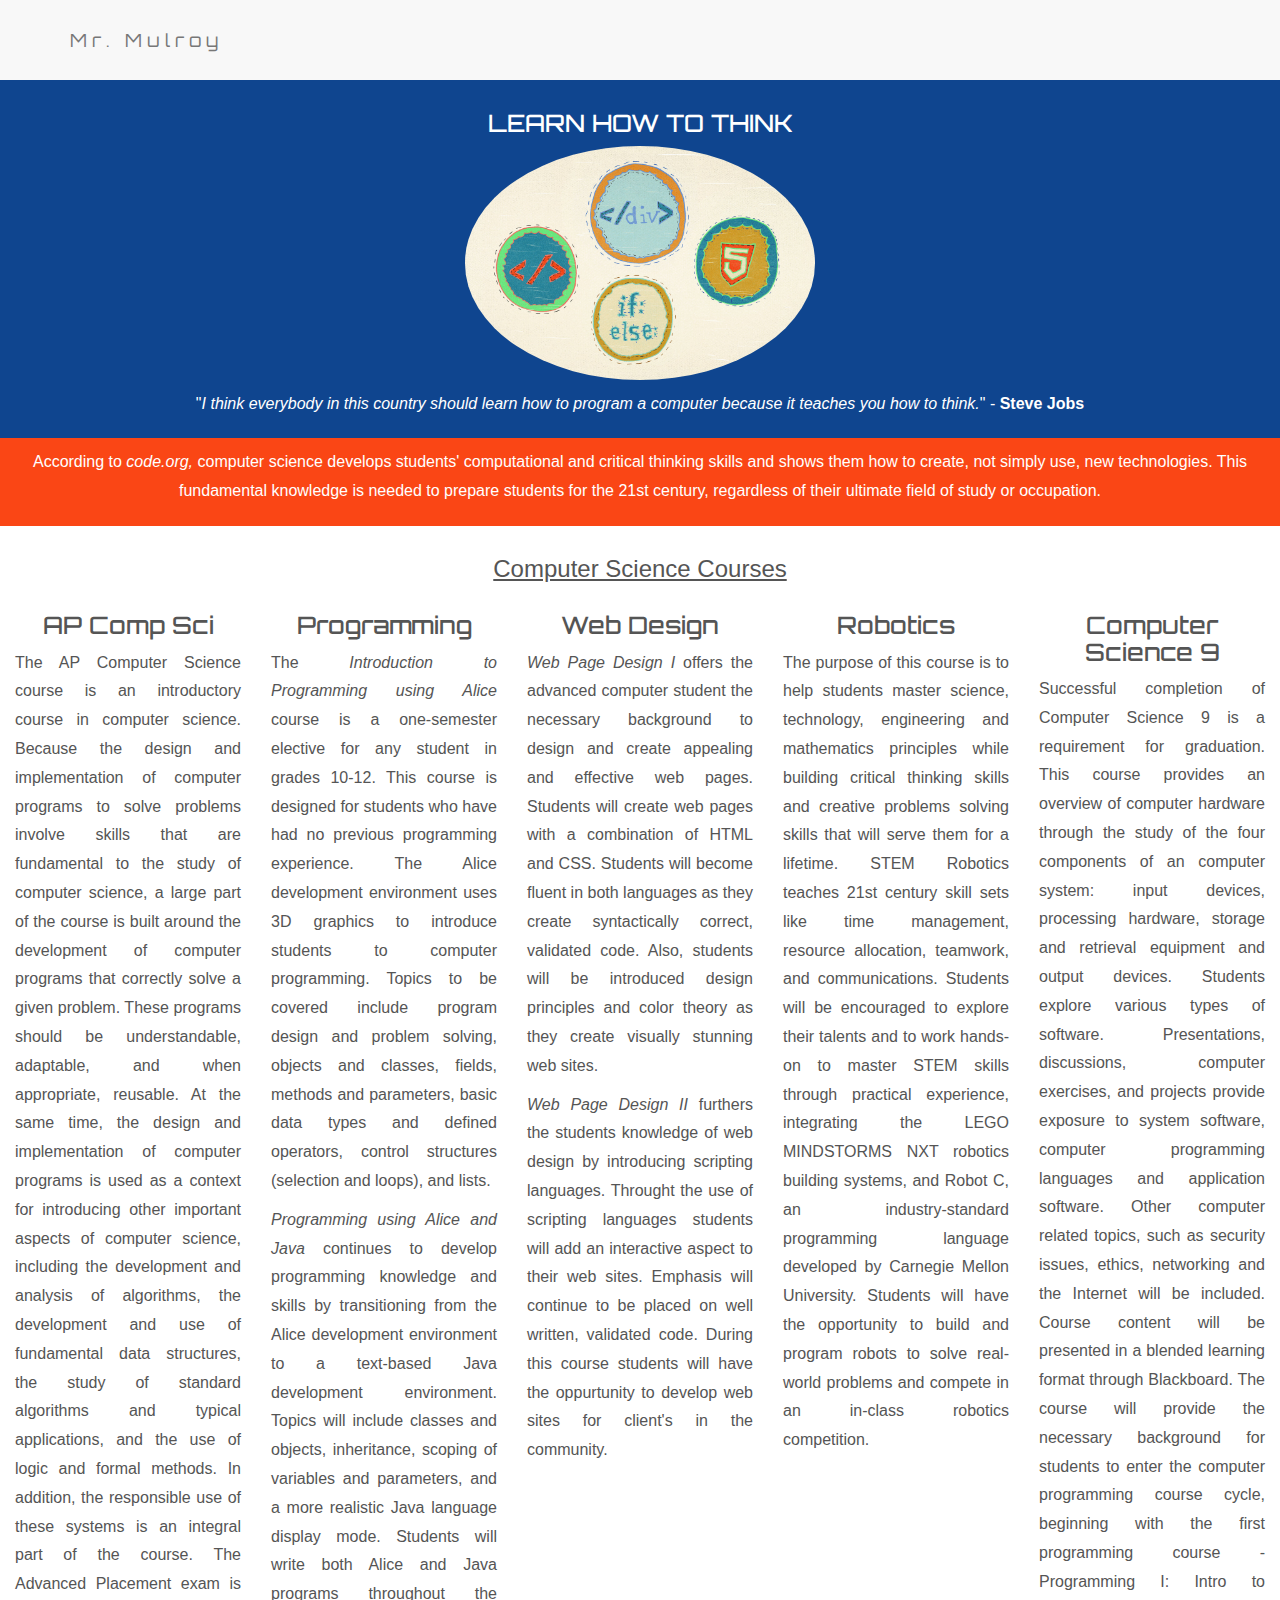
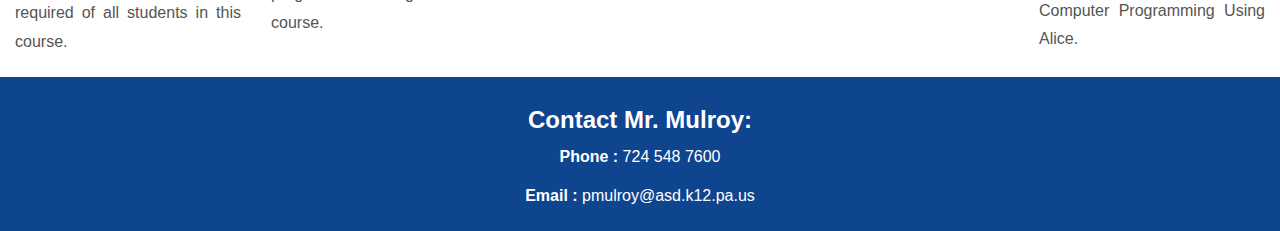
==== index.html @ 17ff0dbe "Update index.html" ====
<!DOCTYPE html>
<html lang="en">
<head>
  <title>Mr. Mulroy</title>
  <meta charset="utf-8">
  <meta name="viewport" content="width=device-width, initial-scale=1">
  <link rel="stylesheet" href="bootstrap.min.css">
  <link href="https://fonts.googleapis.com/css?family=Montserrat" rel="stylesheet">
  <script src="https://ajax.googleapis.com/ajax/libs/jquery/3.3.1/jquery.min.js"></script>
  <script src="https://maxcdn.bootstrapcdn.com/bootstrap/3.4.0/js/bootstrap.min.js"></script>
  <link href="https://fonts.googleapis.com/css?family=Orbitron|Ribeye+Marrow|Roboto" rel="stylesheet">
  <style>
  body {
    font-family: 20px Roboto, sans-serif;
    line-height: 1.8;
    color: #f5f6f7;
  }
  p {font-size: 16px;}
  .margin {margin-bottom: 10px;}
  .bg-1 { 
    background-color: #0f458f; /* blue */
    color: #ffffff;
  }
  .bg-2 { 
    background-color: #fa4615; /* orange */
    color: #ffffff;
  }
  .bg-3 { 
    background-color: #ffffff; /* White */
    color: #555555;
  }
  .bg-4 { 
    background-color: #0f458f; /* blue */
    color: #fff;
  }
  .container-fluid {
    padding-top: 10px;
    padding-bottom: 10px;
  }
  .navbar {
    padding-top: 15px;
    padding-bottom: 15px;
    border: 0;
    border-radius: 0;
    margin-bottom: 0;
    font-size: 12px;
    letter-spacing: 5px;
  }
  .navbar-nav  li a:hover {
    color: #1abc9c !important;
  }

 @media only screen and (min-width: 750px){
     #myNavbar{
         visibility: hidden;
     }       
 }

  </style>
</head>
<body>

<!-- Navbar -->
<nav class="navbar navbar-default">
  <div class="container">
    <div class="navbar-header">
      <button type="button" class="navbar-toggle" data-toggle="collapse" data-target="#myNavbar">
        <span class="icon-bar"></span>
        <span class="icon-bar"></span>
        <span class="icon-bar"></span>                        
      </button>
      <a class="navbar-brand" href="#" style = "font-family: Orbitron">Mr. Mulroy</a>
    </div>
    <div class="collapse navbar-collapse" id="myNavbar">
      <ul class="nav navbar-nav navbar-right">
        <li><a href="#apcs">AP CS</a></li>
        <li><a href="#programming">Programming</a></li>
        <li><a href="#web">Web Design</a></li>
        <li><a href="#robotics">Robotics</a></li>
        <li><a href="#cs9">CS9</a></li>
        <li><a href="#contact">Contact</a></li>
      </ul>
    </div>
  </div>
</nav>

<!-- First Container -->
<div class="container-fluid bg-1 text-center">
  <h3 style = "font-family: Orbitron">LEARN HOW TO THINK</h3>  
  <img src="images/code_badges.jpg" class="img-responsive img-circle margin" style="display:inline" alt="badge" width="350" height="350">
  
  <p>"<em>I think everybody in this country should learn how to program a computer because it teaches you how to think.</em>" - <strong>Steve Jobs</strong></p>
</div>

<!-- Second Container -->
<div class="container-fluid bg-2 text-center">
   <p>According to <em>code.org, </em>computer science develops students' computational and critical thinking skills and shows them how to create, not simply use, new technologies. This fundamental knowledge is needed to prepare students for the 21st century, regardless of their ultimate field of study or occupation.</p>
</div>

<!-- Third Container (Grid) -->
<div class="container-fluid bg-3 text-justify">    
  <h3 style = "text-decoration: underline; text-align: center">Computer Science Courses</h3>
  <div class="row">
    <div class="col-sm-2">
      <h3 style = "font-family: Orbitron; text-align: center" id = "apcs">AP Comp Sci</h3>
       <!-- <img src="images/apcs.jpg" class="img-responsive margin" style="width:100%" alt="Image">-->
        <p>The AP Computer Science course is an introductory course in computer science. Because the design and implementation of computer programs to solve problems involve skills that are fundamental to the study of computer science, a large part of the course is built around the development of computer programs that correctly solve a given problem. These programs should be understandable, adaptable, and when appropriate, reusable. At the same time, the design and implementation of computer programs is used as a context for introducing other important aspects of computer science, including the development and analysis of algorithms, the development and use of fundamental data structures, the study of standard algorithms and typical applications, and the use of logic and formal methods. In addition, the responsible use of these systems is an integral part of the course. The Advanced Placement exam is required of all students in this course. </p>
  
    </div>
    <div class="col-sm-2"> 
      <h3 style = "font-family: Orbitron; text-align: center" id = "programming">Programming</h3>
     <!-- <img src="images/alice.jpg" class="img-responsive margin" style="width:100%" alt="Image">-->
      <p>The <em>Introduction to Programming using Alice</em> course is a one-semester elective for any student in grades 10-12. This course is designed for students who have had no previous programming experience. The Alice development environment uses 3D graphics to introduce students to computer programming. Topics to be covered include program design and problem solving, objects and classes, fields, methods and parameters, basic data types and defined operators, control structures (selection and loops), and lists.</p>
		
      <p><em>Programming using Alice and Java</em> continues to develop programming knowledge and skills by transitioning from the Alice development environment to a text-based Java development environment. Topics will include classes and objects, inheritance, scoping of variables and parameters, and a more realistic Java language display mode. Students will write both Alice and Java programs throughout the course.</p> 
     
    </div>
    <div class="col-sm-2"> 
      <h3 style = "font-family: Orbitron; text-align: center" id = "web">Web Design</h3>
      <!--<img src="images/html5_logo.png" class="img-responsive margin" style="width:100%" alt="Image">-->
      <p><em>Web Page Design I</em> offers the advanced computer student the necessary background to design and create appealing and effective web pages. Students will create web pages with a combination of HTML and CSS. Students will become fluent in both languages as they create syntactically correct, validated code.  Also, students will be introduced design principles and color theory as they create visually stunning web sites.</p>
		
      <p><em>Web Page Design II</em> furthers the students knowledge of web design by introducing scripting languages. Throught the use of scripting languages students will add an interactive aspect to their web sites. Emphasis will continue to be placed on well written, validated code. During this course students will have the oppurtunity to develop web sites for client's in the community.</p>
      
    </div>
    <div class="col-sm-2"> 
      <h3 style = "font-family: Orbitron; text-align: center" id = "robotics">Robotics</h3>
      <!--<img src="images/robotc.png" class="img-responsive margin" style="width:100%" alt="Image">-->
      <p>The purpose of this course is to help students master science, technology, engineering and mathematics principles while building critical thinking skills and creative problems solving skills that will serve them for a lifetime. STEM Robotics teaches 21st century skill sets like time management, resource allocation, teamwork, and communications. Students will be encouraged to explore their talents and to work hands-on to master STEM skills through practical experience, integrating the LEGO MINDSTORMS NXT robotics building systems, and Robot C, an industry-standard programming language developed by Carnegie Mellon University. Students will have the opportunity to build and program robots to solve real-world problems and compete in an in-class robotics competition.</p>
      
    </div>  
    <div class="col-sm-2"> 
      <h3 style = "font-family: Orbitron; text-align: center" id = "cs9">Computer Science 9</h3>
      <!--<img src="images/cs.jpg" class="img-responsive margin" style="width:100%" alt="Image">-->
      <p>Successful completion of Computer Science 9 is a requirement for graduation. This course provides an overview of computer hardware through the study of the four components of an computer system: input devices, processing hardware, storage and retrieval equipment and output devices. Students explore various types of software. Presentations, discussions, computer exercises, and projects provide exposure to system software, computer programming languages and application software. Other computer related topics, such as security issues, ethics, networking and the Internet will be included. Course content will be presented in a blended learning format through Blackboard. The course will provide the necessary background for students to enter the computer programming course cycle, beginning with the first programming course - Programming I: Intro to Computer Programming Using Alice.</p>
      
    </div>
  </div>  
</div> 
<!-- Footer -->
<footer class="container-fluid bg-4 text-center">
    <h3 id = "contact"><strong>Contact Mr. Mulroy: </strong></h3>
    <p style = "color: white;"><strong>Phone :</strong> 724 548 7600</p>
    <p><strong>Email :</strong> <a href = "mailto:pmulroy@asd.k12.pa.us" style = "color: white;">pmulroy@asd.k12.pa.us</a></p>
</footer>

</body>
</html>
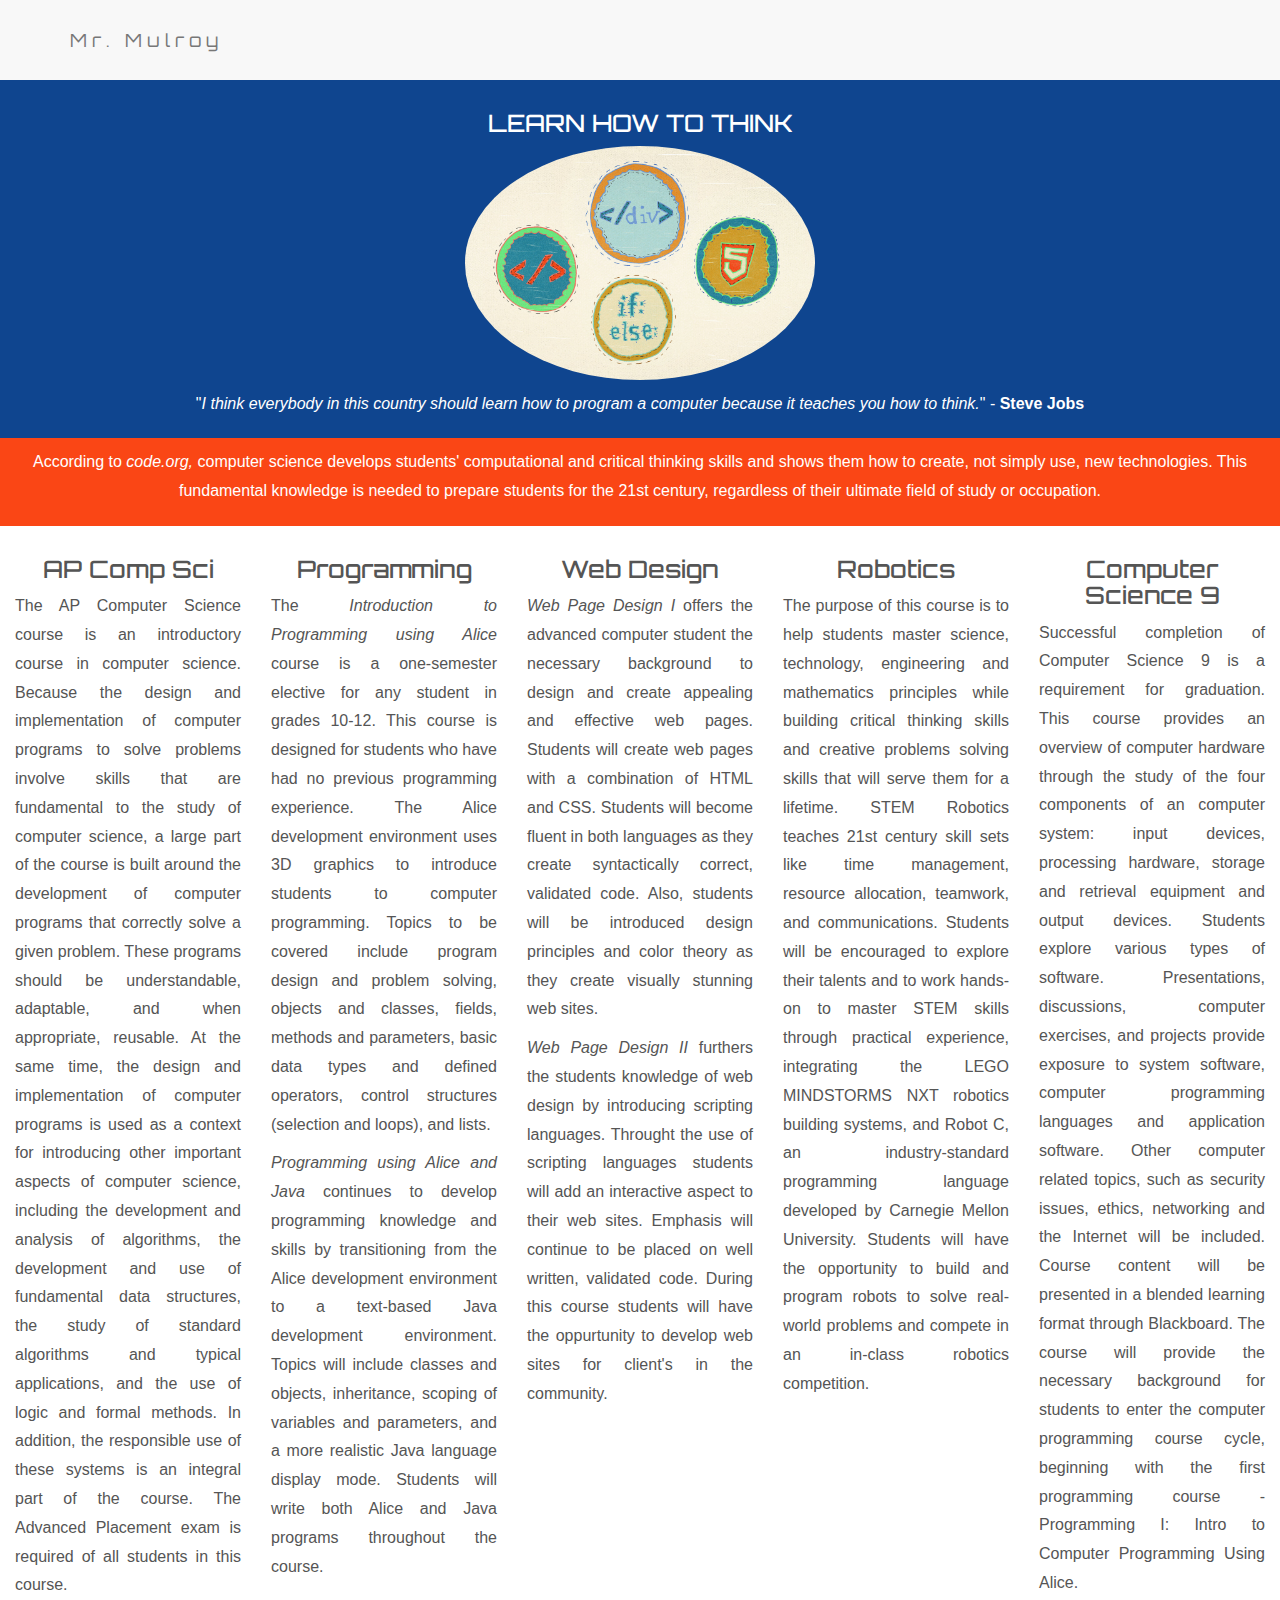
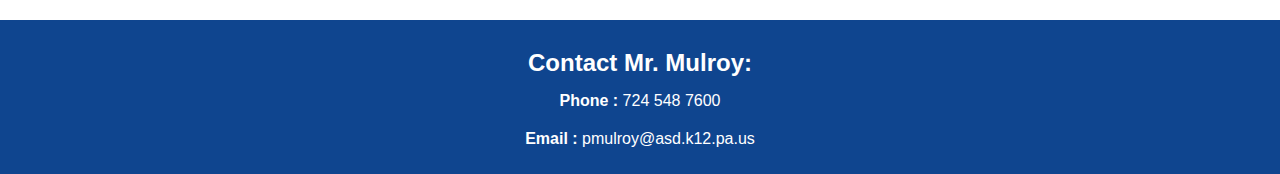
==== commit 9f0c19ca: "Update index.html" ====
--- a/index.html
+++ b/index.html
@@ -99,7 +99,6 @@
 
 <!-- Third Container (Grid) -->
 <div class="container-fluid bg-3 text-justify">    
-  <h3 style = "text-decoration: underline; text-align: center">Computer Science Courses</h3>
   <div class="row">
     <div class="col-sm-2">
       <h3 style = "font-family: Orbitron; text-align: center" id = "apcs">AP Comp Sci</h3>
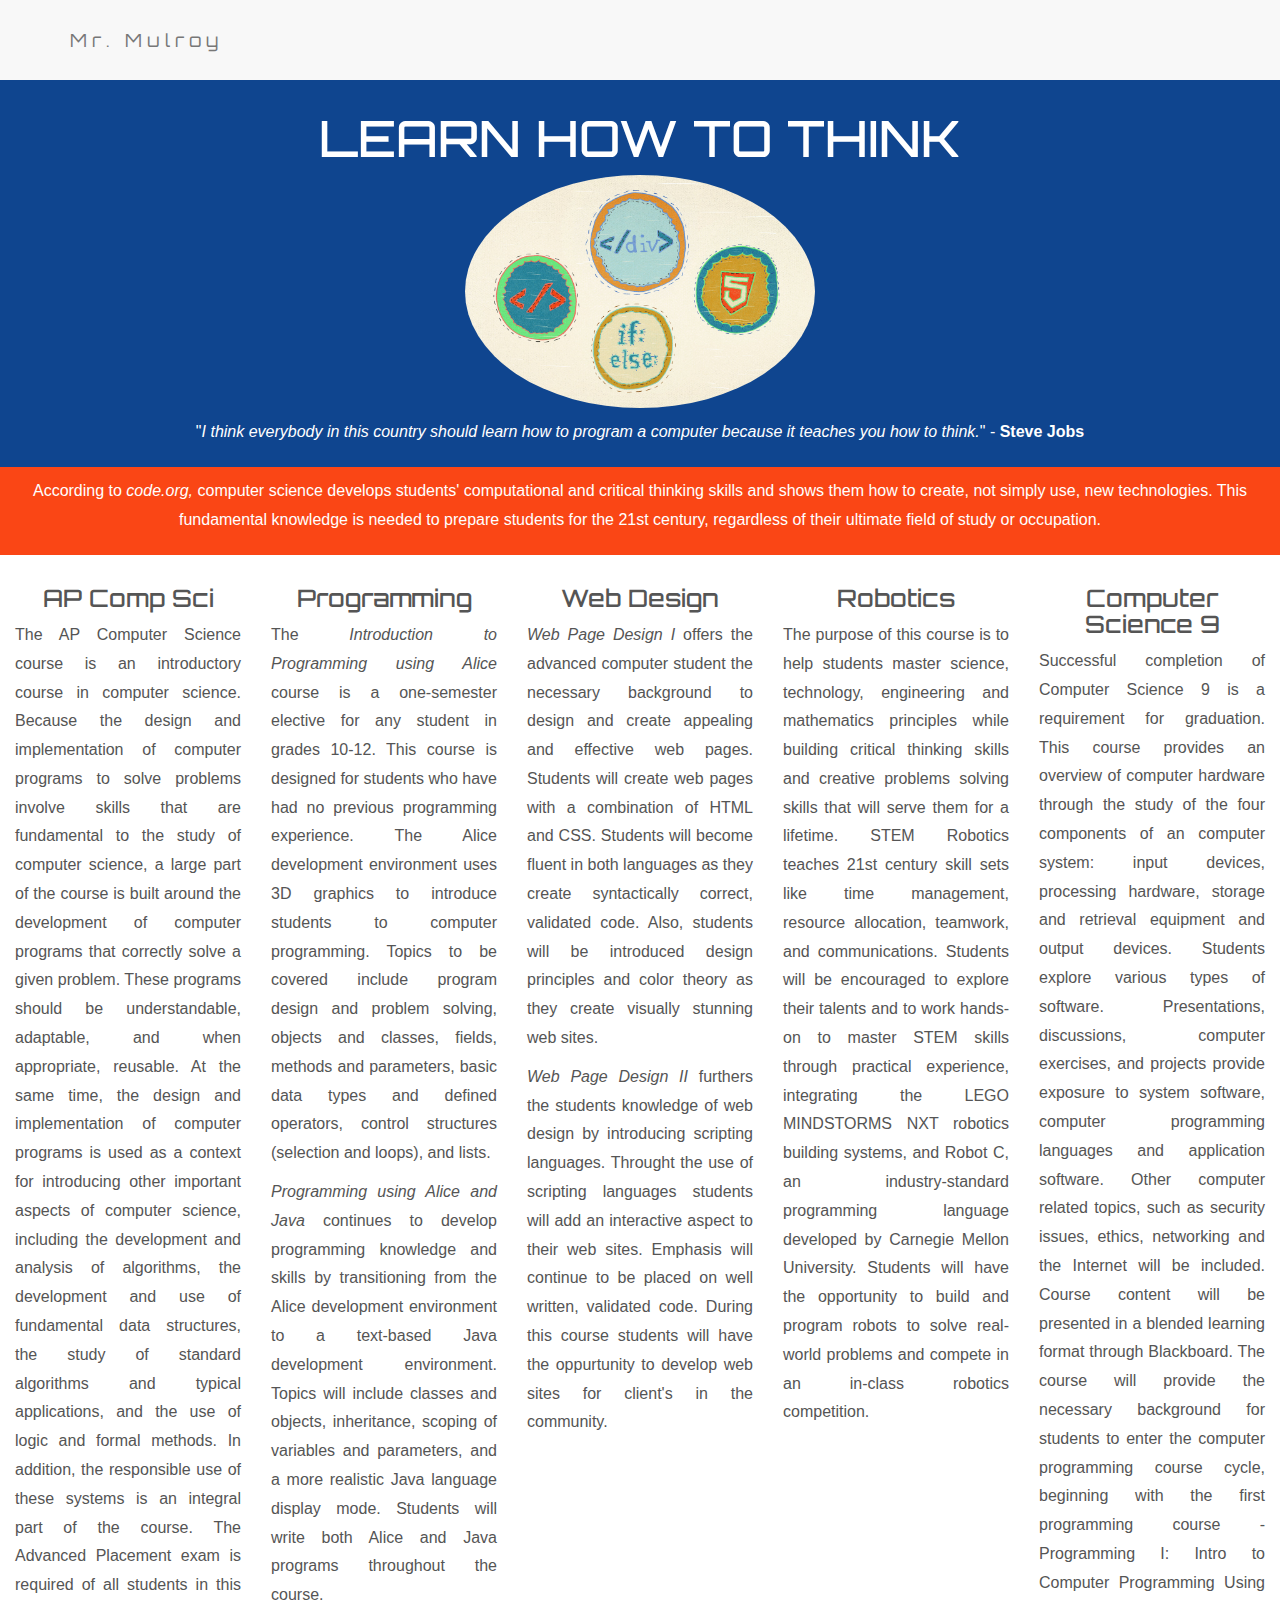
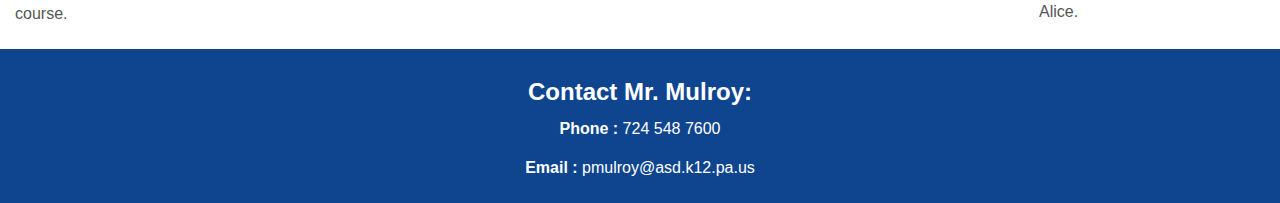
==== commit 4faa9490: "Update index.html" ====
--- a/index.html
+++ b/index.html
@@ -86,7 +86,7 @@
 
 <!-- First Container -->
 <div class="container-fluid bg-1 text-center">
-  <h3 style = "font-family: Orbitron">LEARN HOW TO THINK</h3>  
+  <h3 style = "font-family: Orbitron; font-size: 50px;">LEARN HOW TO THINK</h3>  
   <img src="images/code_badges.jpg" class="img-responsive img-circle margin" style="display:inline" alt="badge" width="350" height="350">
   
   <p>"<em>I think everybody in this country should learn how to program a computer because it teaches you how to think.</em>" - <strong>Steve Jobs</strong></p>
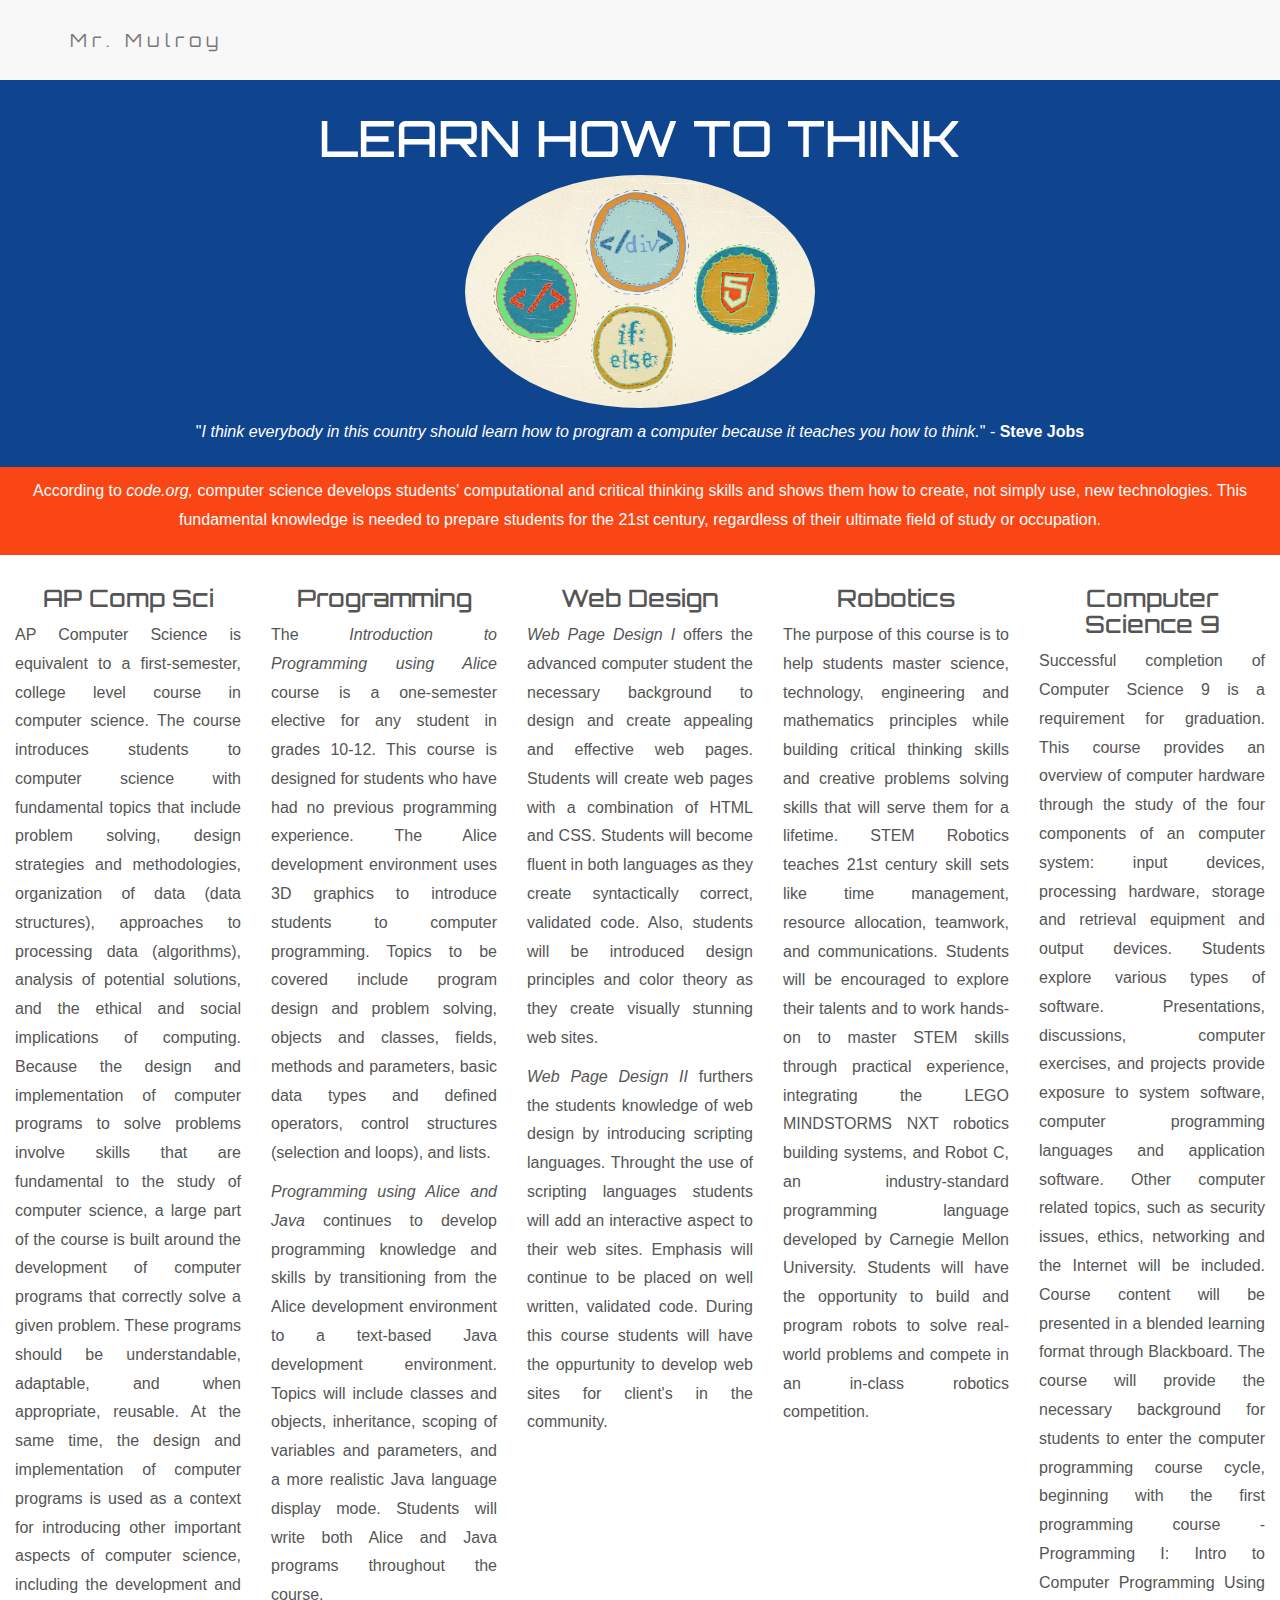
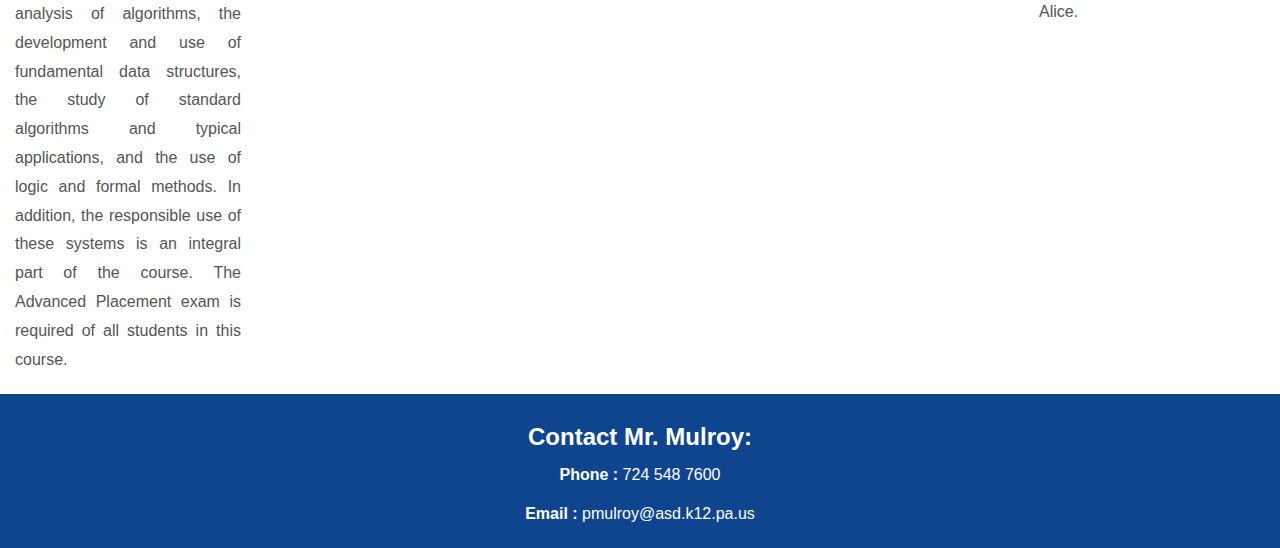
==== commit 5b876097: "Update index.html" ====
--- a/index.html
+++ b/index.html
@@ -53,7 +53,10 @@
  @media only screen and (min-width: 750px){
      #myNavbar{
          visibility: hidden;
-     }       
+     }     
+     .bigTitle {
+	 font-size: 50px;
+     }
  }
 
   </style>
@@ -86,7 +89,7 @@
 
 <!-- First Container -->
 <div class="container-fluid bg-1 text-center">
-  <h3 style = "font-family: Orbitron; font-size: 50px;">LEARN HOW TO THINK</h3>  
+  <h3 style = "font-family: Orbitron" class = "bigTitle">LEARN HOW TO THINK</h3>  
   <img src="images/code_badges.jpg" class="img-responsive img-circle margin" style="display:inline" alt="badge" width="350" height="350">
   
   <p>"<em>I think everybody in this country should learn how to program a computer because it teaches you how to think.</em>" - <strong>Steve Jobs</strong></p>
@@ -103,7 +106,7 @@
     <div class="col-sm-2">
       <h3 style = "font-family: Orbitron; text-align: center" id = "apcs">AP Comp Sci</h3>
        <!-- <img src="images/apcs.jpg" class="img-responsive margin" style="width:100%" alt="Image">-->
-        <p>The AP Computer Science course is an introductory course in computer science. Because the design and implementation of computer programs to solve problems involve skills that are fundamental to the study of computer science, a large part of the course is built around the development of computer programs that correctly solve a given problem. These programs should be understandable, adaptable, and when appropriate, reusable. At the same time, the design and implementation of computer programs is used as a context for introducing other important aspects of computer science, including the development and analysis of algorithms, the development and use of fundamental data structures, the study of standard algorithms and typical applications, and the use of logic and formal methods. In addition, the responsible use of these systems is an integral part of the course. The Advanced Placement exam is required of all students in this course. </p>
+        <p>AP Computer Science is equivalent to a first-semester, college level course in computer science. The course introduces students to computer science with fundamental topics that include problem solving, design strategies and methodologies, organization of data (data structures), approaches to processing data (algorithms), analysis of potential solutions, and the ethical and social implications of computing. Because the design and implementation of computer programs to solve problems involve skills that are fundamental to the study of computer science, a large part of the course is built around the development of computer programs that correctly solve a given problem. These programs should be understandable, adaptable, and when appropriate, reusable. At the same time, the design and implementation of computer programs is used as a context for introducing other important aspects of computer science, including the development and analysis of algorithms, the development and use of fundamental data structures, the study of standard algorithms and typical applications, and the use of logic and formal methods. In addition, the responsible use of these systems is an integral part of the course. The Advanced Placement exam is required of all students in this course. </p>
   
     </div>
     <div class="col-sm-2"> 
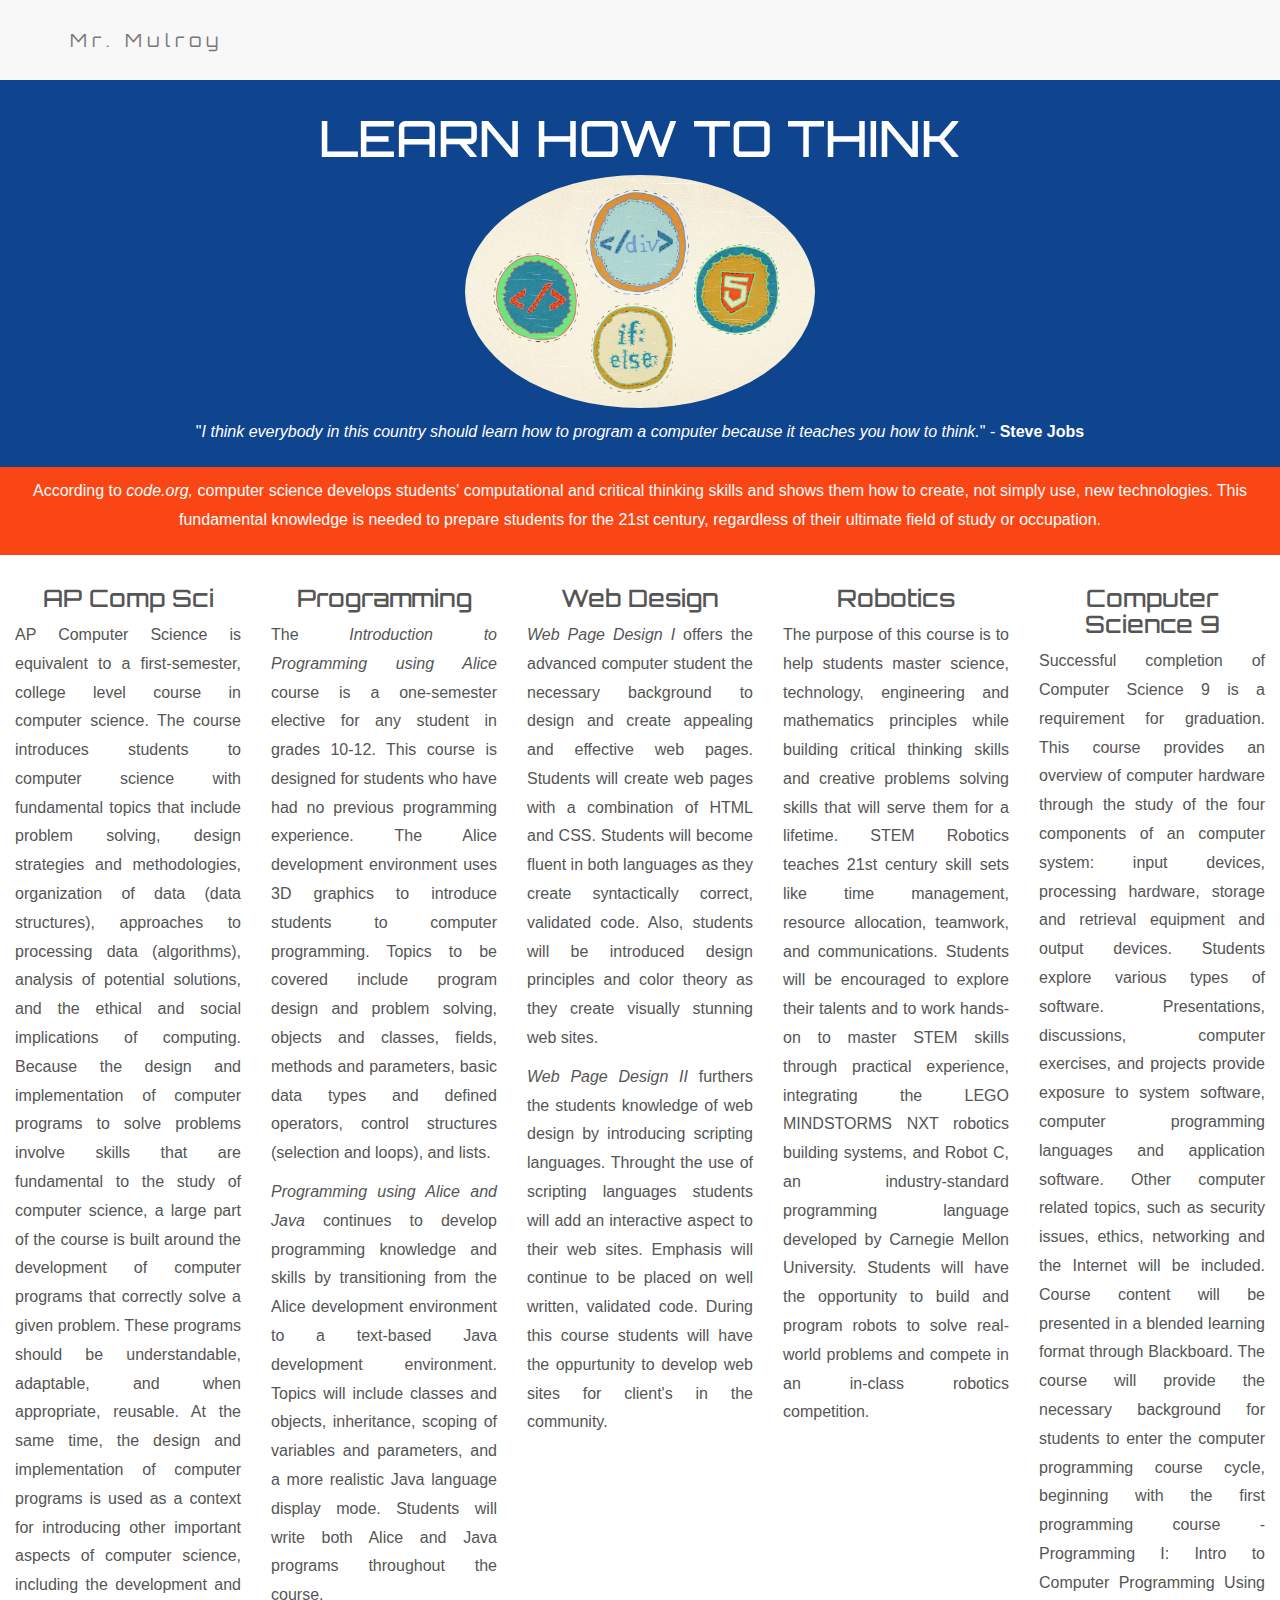
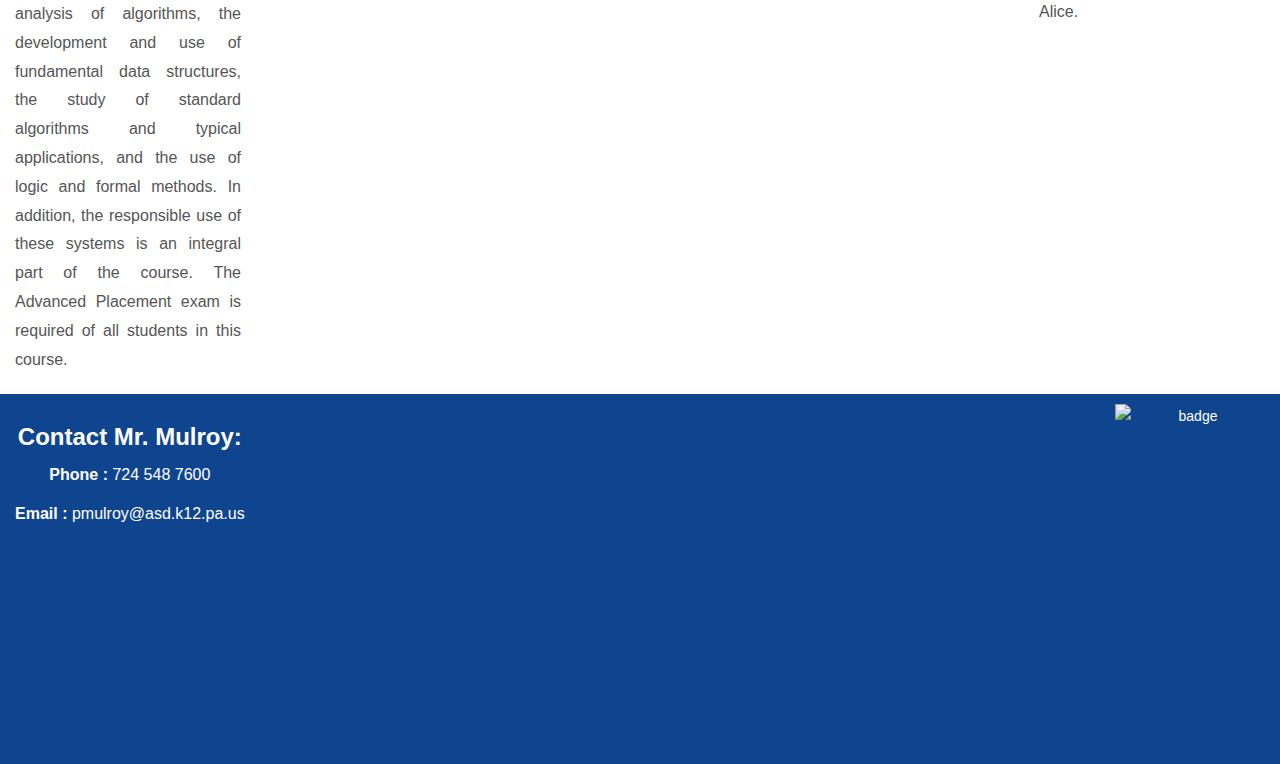
==== commit cd280316: "Update index.html" ====
--- a/index.html
+++ b/index.html
@@ -141,9 +141,12 @@
 </div> 
 <!-- Footer -->
 <footer class="container-fluid bg-4 text-center">
-    <h3 id = "contact"><strong>Contact Mr. Mulroy: </strong></h3>
-    <p style = "color: white;"><strong>Phone :</strong> 724 548 7600</p>
-    <p><strong>Email :</strong> <a href = "mailto:pmulroy@asd.k12.pa.us" style = "color: white;">pmulroy@asd.k12.pa.us</a></p>
+    <div style = "float: left">
+        <h3 id = "contanct"><strong>Contact Mr. Mulroy: </strong></h3>
+        <p><strong>Phone :</strong> 724 548 7600</p>
+        <p><strong>Email :</strong> <a href = "mailto:pmulroy@asd.k12.pa.us" style = "color: white;">pmulroy@asd.k12.pa.us</a></p>
+    </div>
+    <img src = "images/google_badge.png" class="img-responsive" style="display:block; float: right;" alt="badge" width="150" height="350"/>
 </footer>
 
 </body>
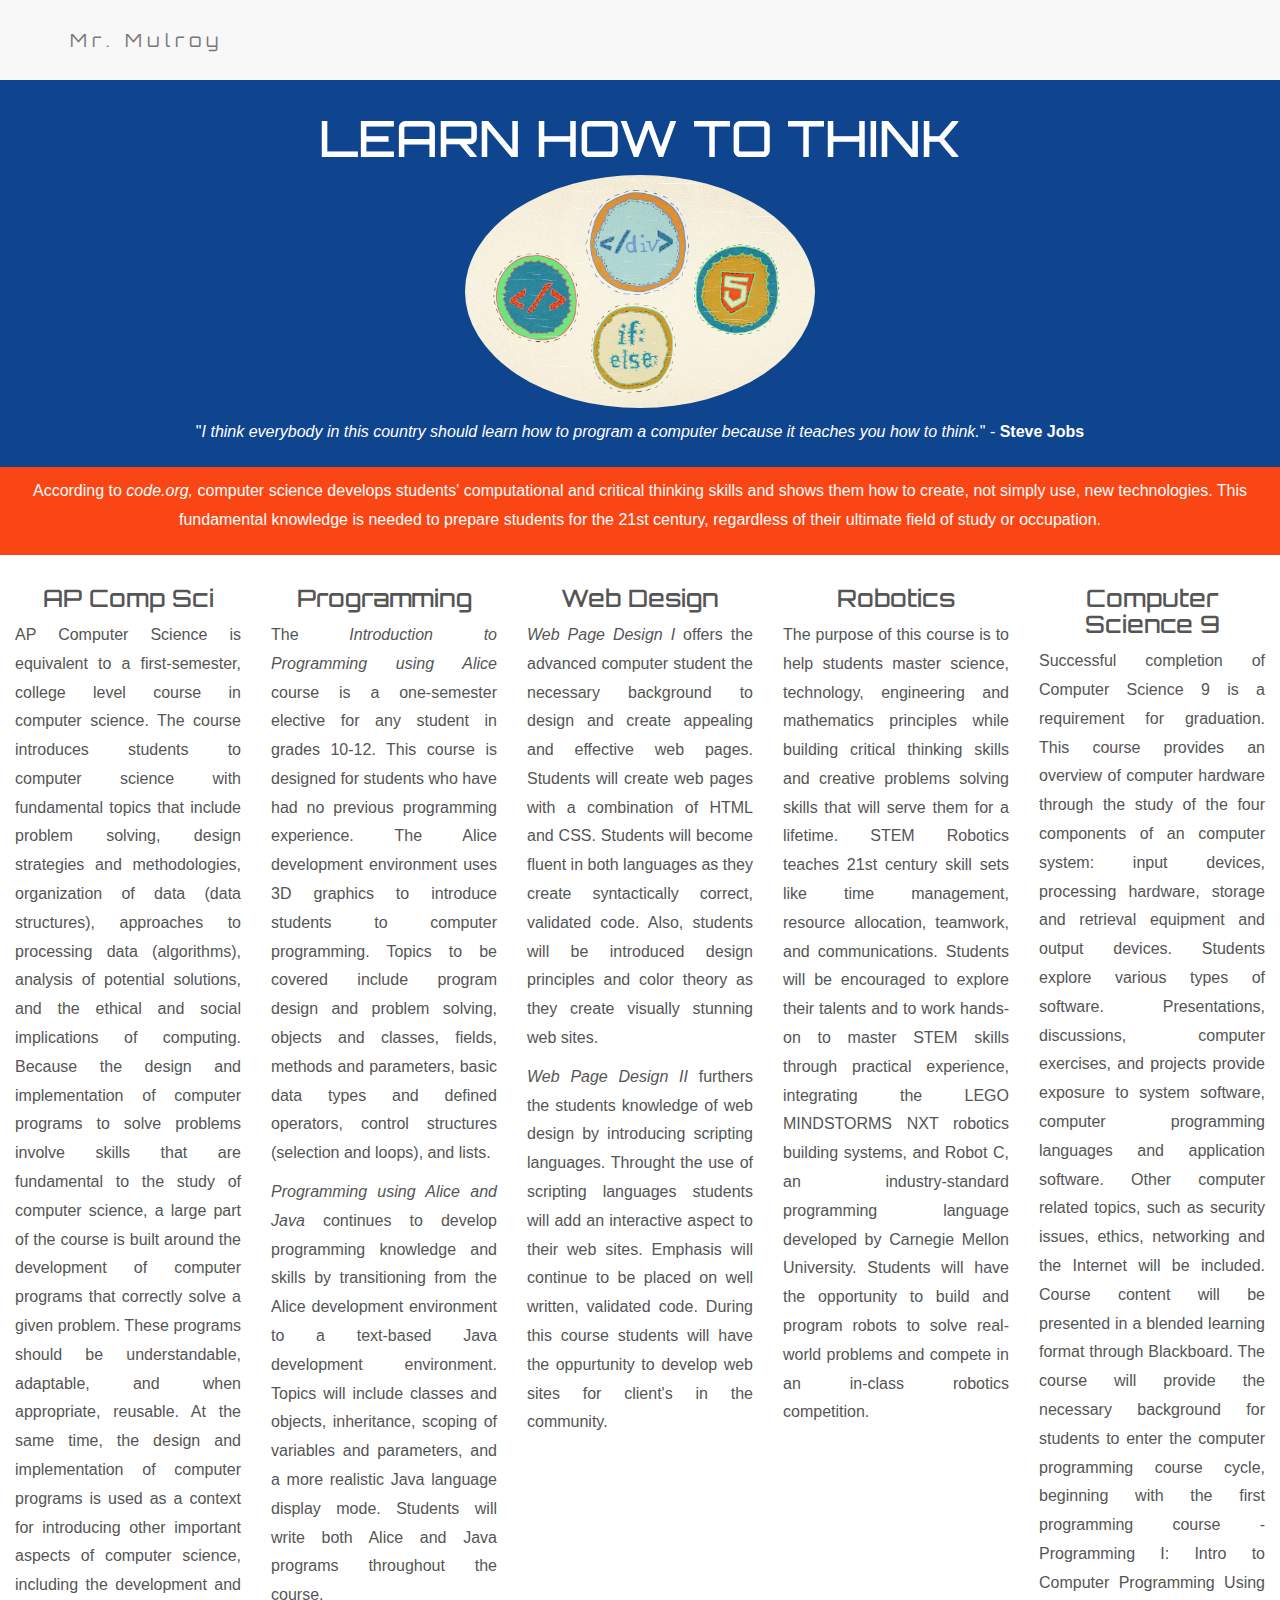
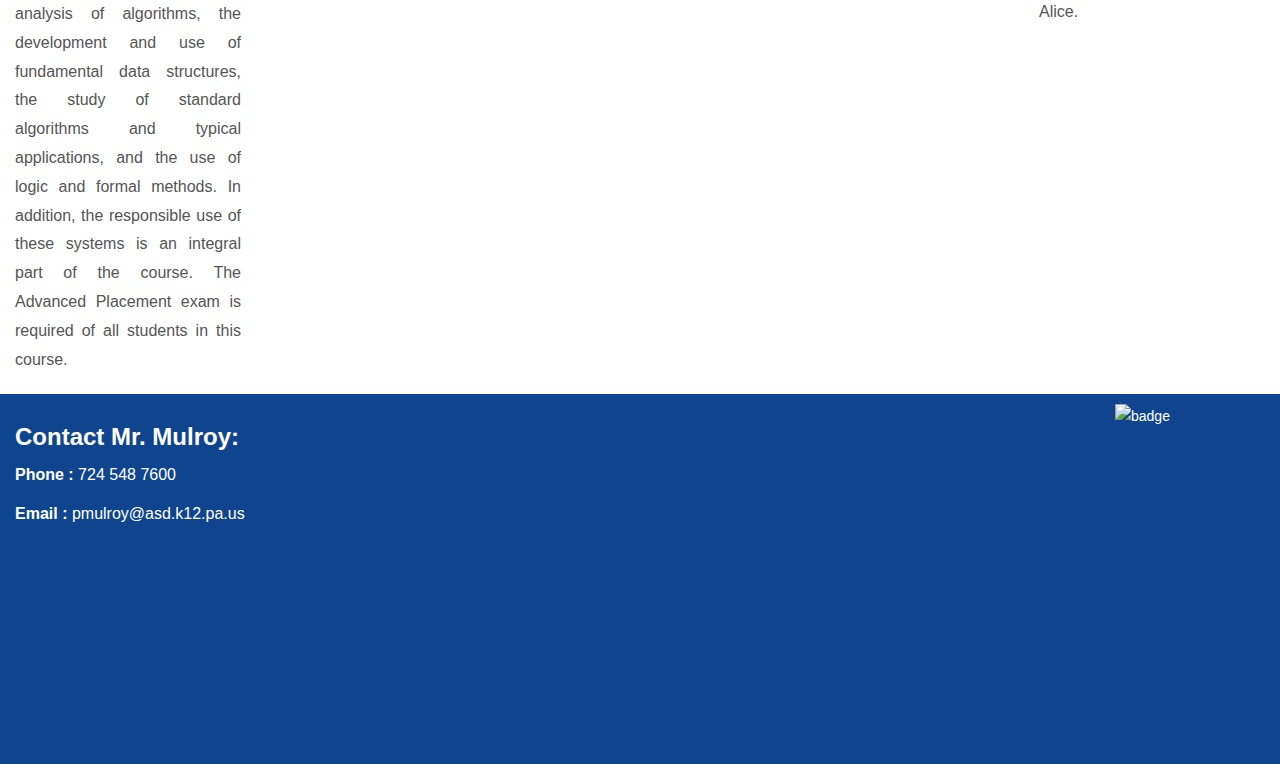
==== commit 01acae17: "Update index.html" ====
--- a/index.html
+++ b/index.html
@@ -140,7 +140,7 @@
   </div>  
 </div> 
 <!-- Footer -->
-<footer class="container-fluid bg-4 text-center">
+<footer class="container-fluid bg-4">
     <div style = "float: left">
         <h3 id = "contanct"><strong>Contact Mr. Mulroy: </strong></h3>
         <p><strong>Phone :</strong> 724 548 7600</p>
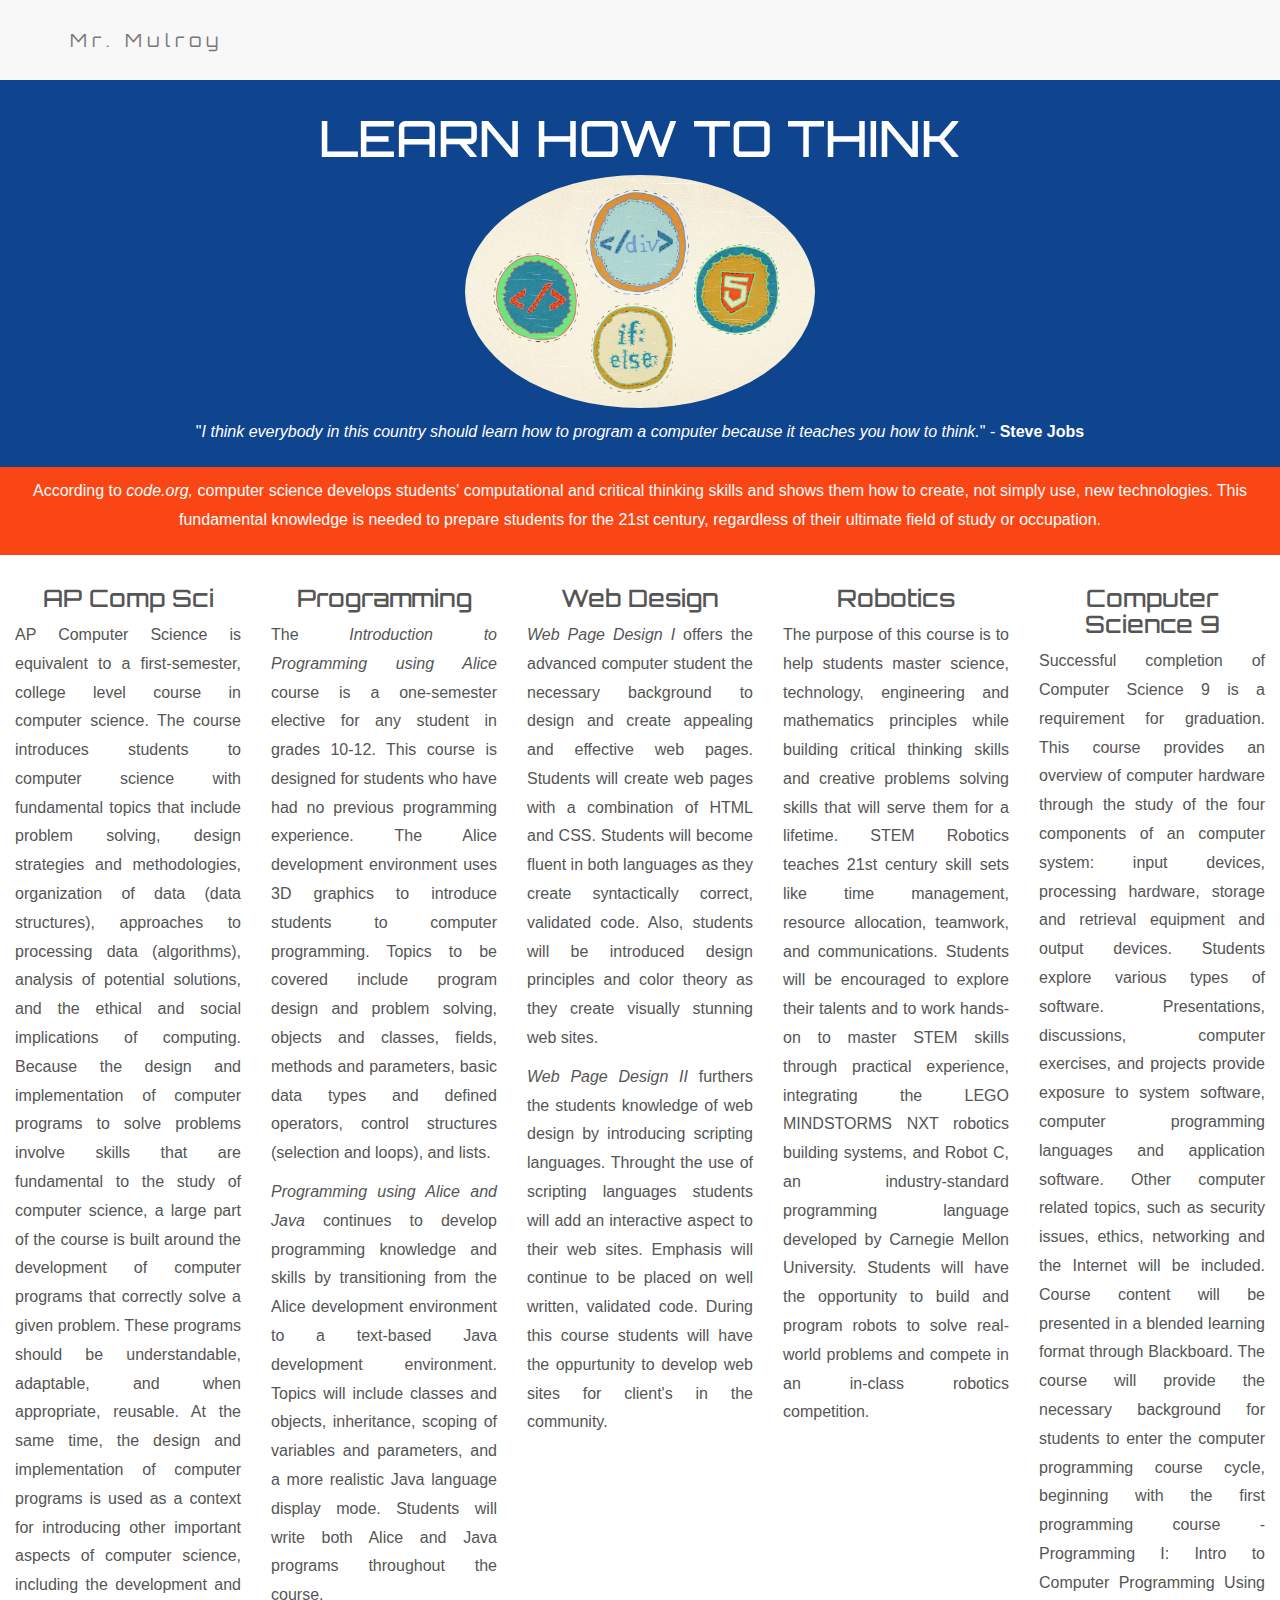
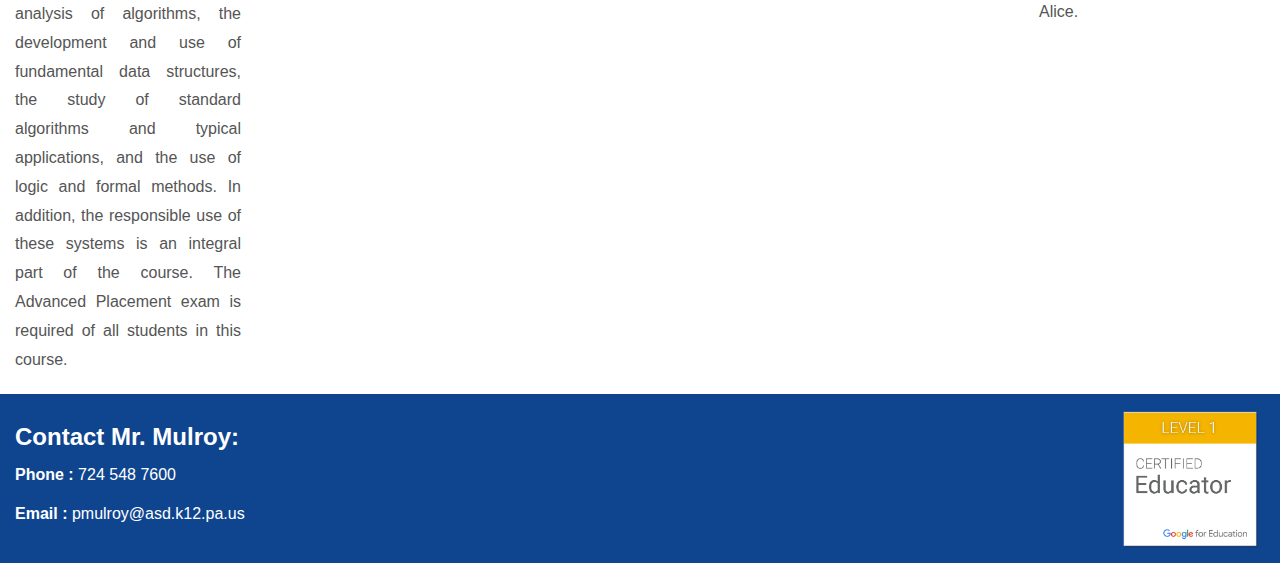
==== commit 487fb06c: "Update index.html" ====
--- a/index.html
+++ b/index.html
@@ -142,7 +142,7 @@
 <!-- Footer -->
 <footer class="container-fluid bg-4">
     <div style = "float: left">
-        <h3 id = "contanct"><strong>Contact Mr. Mulroy: </strong></h3>
+        <h3 id = "contact"><strong>Contact Mr. Mulroy: </strong></h3>
         <p><strong>Phone :</strong> 724 548 7600</p>
         <p><strong>Email :</strong> <a href = "mailto:pmulroy@asd.k12.pa.us" style = "color: white;">pmulroy@asd.k12.pa.us</a></p>
     </div>
